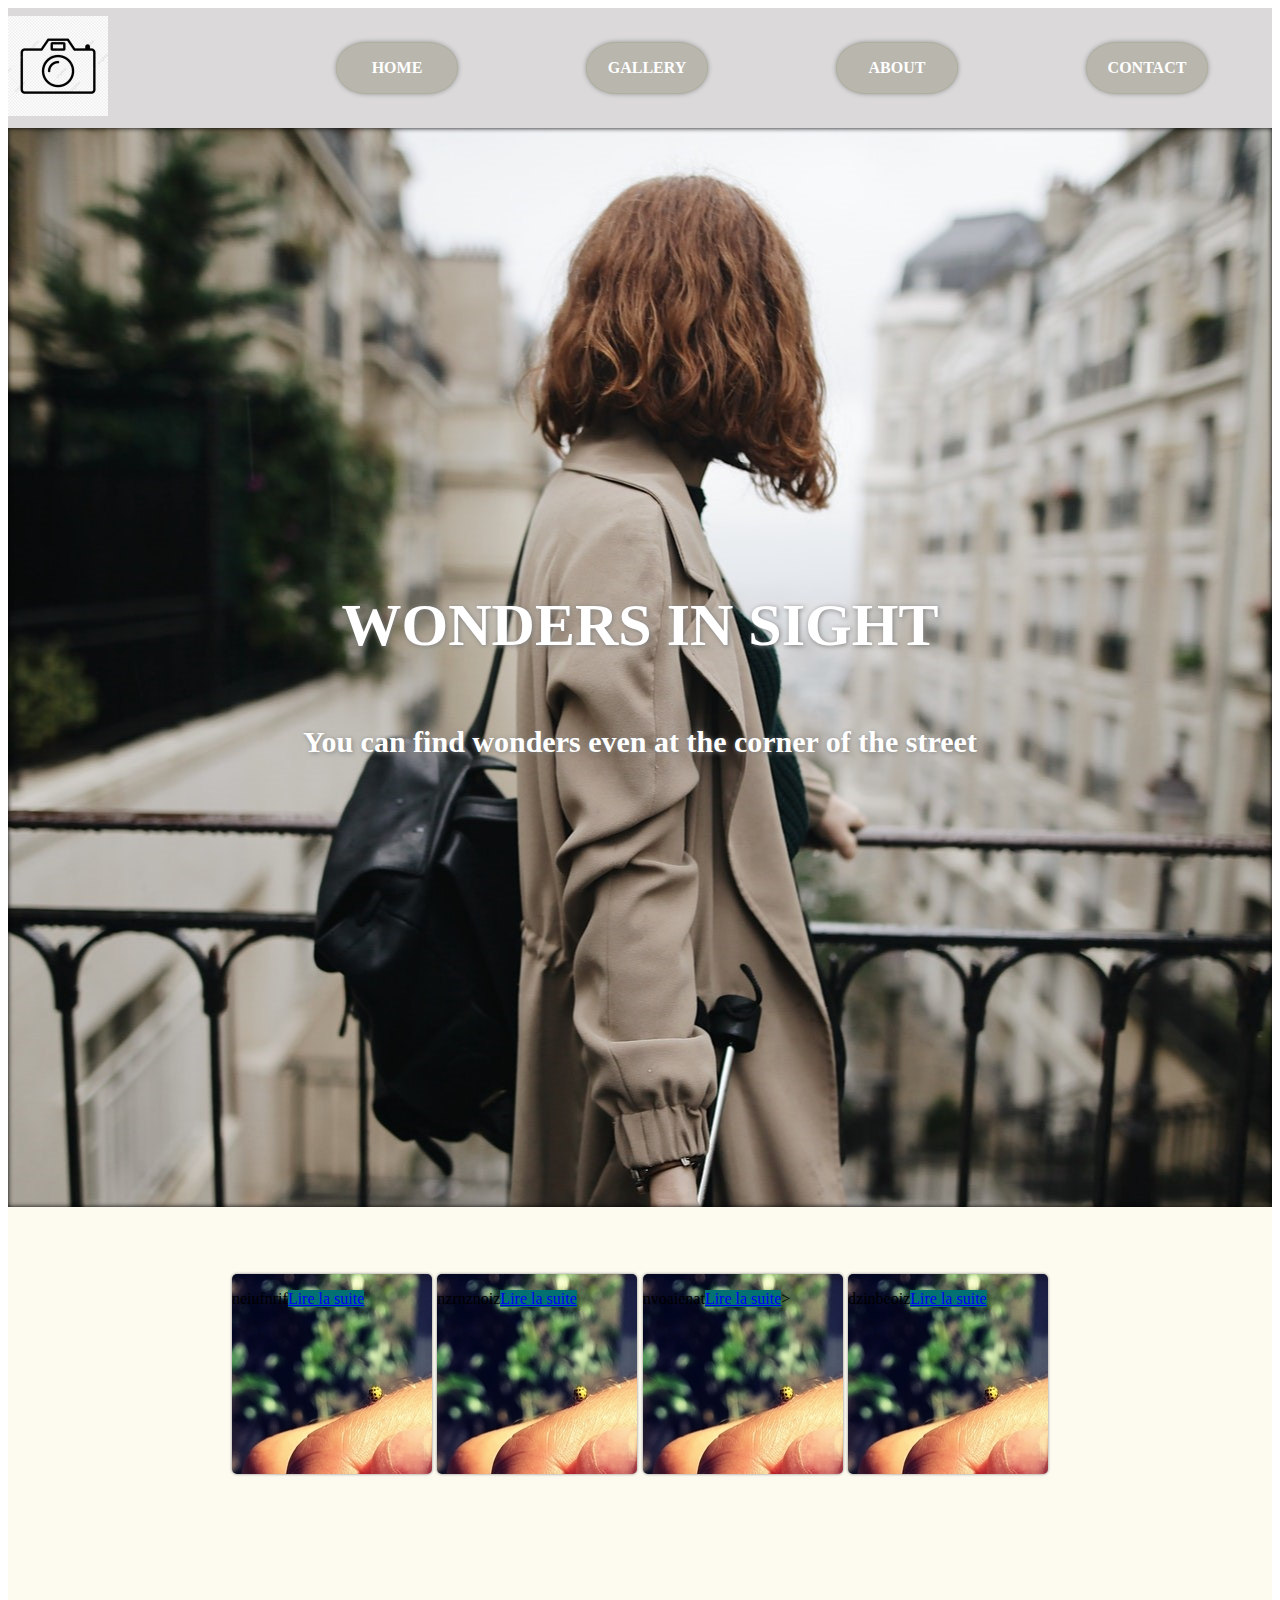
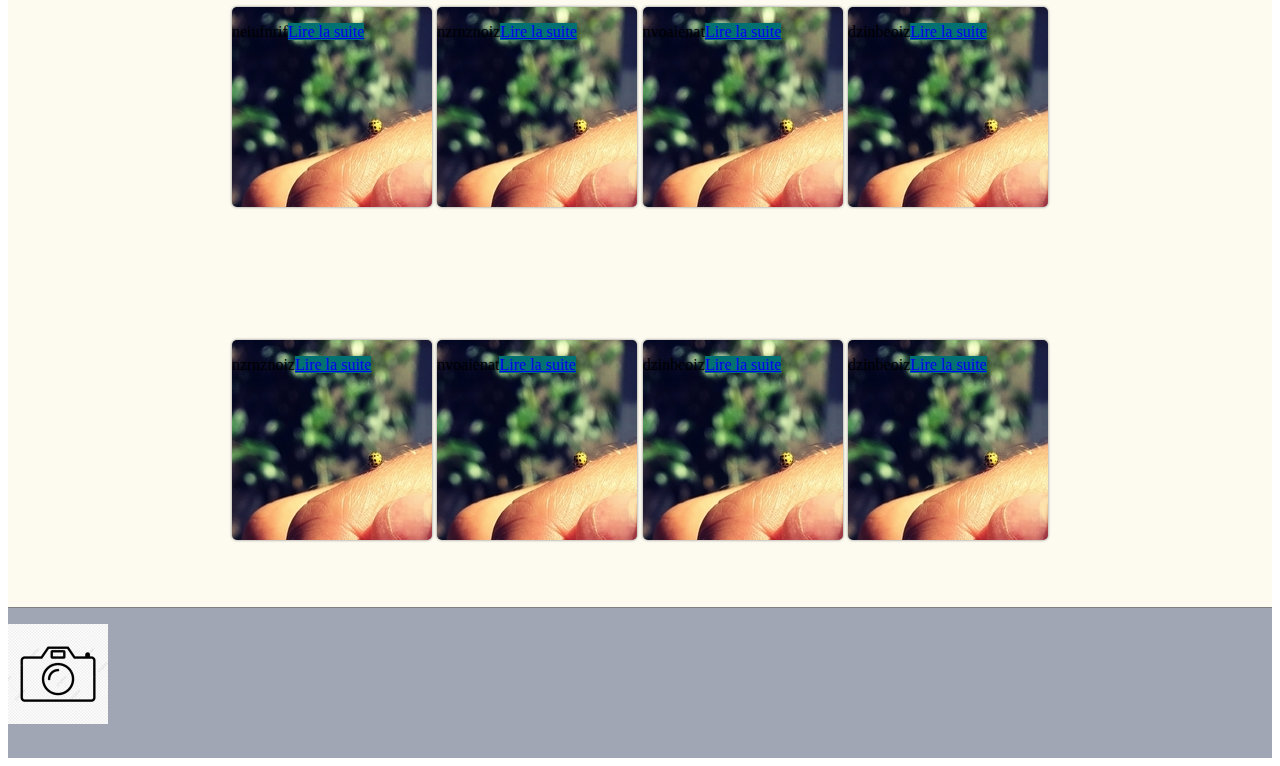
==== index.html @ 434553ee "Update and rename home.html to index.html" ====
<!DOCTYPE html>
<html>
	<head>
		<meta charset="utf-8" />
		<link rel="stylesheet" type="text/css" href="style.css" />
		<title>Site de photo</title>
	</head>
	
	<body>
		<div id="bloc_page">
			<header>
				<p><img id="logo_top" src="img/logo.jpg" alt="logo" /></p>
				
				<nav id="menu_top">
					<ul id="ul_top">
						<li class="li_top"><a href="index.html">Home</a></li>
						<li class="li_top"><a href="gallery.html">Gallery</a></li>
						<li class="li_top"><a href=#>About</a></li>
						<li class="li_top"><a href="contact.html">Contact</a></li>
					</ul>
				</nav>
			</header>
			
			<section id="hero">
					<h1>Wonders In Sight</h1>
					<h2>You can find wonders even at the corner of the street</h2>
			</section>
			
			<section id="art_section">
				<div id="art">
					<article id="art1"><p>neiufnrif<a href=# class="lire">Lire la suite</a></p></article>
					<article><p>nzrnznoiz<a href=# class="lire">Lire la suite</a></p></article>
					<article><p>nvoaienat<a href=# class="lire">Lire la suite</a>></p></article>
					<article><p>dzinbeoiz<a href=# class="lire">Lire la suite</a></p></article>
					<article><p>neiufnrif<a href=# class="lire">Lire la suite</a></p></article>
					<article><p>nzrnznoiz<a href=# class="lire">Lire la suite</a></p></article>
					<article><p>nvoaienat<a href=# class="lire">Lire la suite</a></p></article>
					<article><p>dzinbeoiz<a href=# class="lire">Lire la suite</a></p></article>
					<article><p>nzrnznoiz<a href=# class="lire">Lire la suite</a></p></article>
					<article><p>nvoaienat<a href=# class="lire">Lire la suite</a></p></article>
					<article><p>dzinbeoiz<a href=# class="lire">Lire la suite</a></p></article>
					<article><p>dzinbeoiz<a href=# class="lire">Lire la suite</a></p></article>
				</div>
			</section>
			
			<footer>
				<p><img id="logo_bottom" src="img/logo.jpg" alt="logo" /></p>
				
				<!--<nav id="menu_bottom">
					<ul>
						<li class="li_bottom"><a href=# alt="">Home</a></li>
						<li class="li_bottom"><a href=# alt="">Gallery</a></li>
						<li class="li_bottom"><a href=# alt="">About</a></li>
						<li class="li_bottom"><a href=# alt="">Contact</a></li>
					</ul>
				</nav>-->
			</footer>
		</div>
	</body>
</html>
---- style.css ----
#bloc_page
{
	width: 100%;
	margin: auto;
}

header
{
	background-color: #DBD9D9;
	height: 120px;
	width: 100%;
	display: flex;
	justify-content: space-between;
	align-items: center;
	/*border-bottom: 1px solid #B0B0A0;*/
	/*box-shadow: 0 0 3px black;*/
	z-index: 2;
}

nav ul
{	
	list-style-type: none;
	height: 100px;
	width: 1000px;
	display: flex;
	justify-content: space-around;
	align-items: center;
}

nav li
{
	height: 50px;
	width: 120px;
	background-color: #B9B6AE;
	border: 1px solid #B0B0A0;
	border-radius: 30px / 25px;
	box-shadow: 0 0 5px rgb(150, 150, 150);
	text-align: center;
	display: flex;
	justify-content: space-around;
	align-items: center;
}

/* nav li:hover
{
	height: 52px;
	width: 126px;
}*/

nav a
{
	color: white;
	text-decoration: none;
	text-transform: uppercase;
	font-weight: bold;
}


#hero
{
	background: url("img/hero2.jpg") center no-repeat;
	height: 1079px;
	width: 100%;
	color: white;
	display: flex;
	flex-direction: column;
	justify-content: center;
	align-items: center;
	box-shadow: inset 0 0 5px black;
	z-index: 1;
}

section h1
{
	font-size: 60px;
	text-shadow: 1px 1px 5px grey;
	text-transform: uppercase;
}

h2
{
	font-size: 30px;
	text-shadow: 1px 1px 5px grey;
}

#art_section
{
	height: 1000px;
	width: 100%;
	background-color: #FDFBEF;
	border-bottom: 1px solid grey;
	/*border-top: 1px solid grey;*/
	/*box-shadow: 0 0 3px black;*/
	z-index: 3;
}

#art
{
	height: 100%;
	width: 65%;
	margin: auto;
	display: flex;
	flex-wrap: wrap;
	justify-content: space-around;
	align-content: space-around;
}

article
{
	height: 200px;
	width: 200px;
	background-color: red;
	background-image: url("img/ladybug_mini.jpg");
	box-shadow: 0 0 3px grey;
	border-radius: 5px;
}

.lire
{
	height: 20px;
	width: 60px;
	background-color: #037171;
}

footer
{
	height: 150px;
	background-color: #A1A6B4;
	display: flex;
}

#logo_top
{
	height: 100px;
	width: 100px;
}

#logo_bottom
{
	height: 100px;
	width: 100px;
}

.li_bottom
{
	list-style-type: none;
}
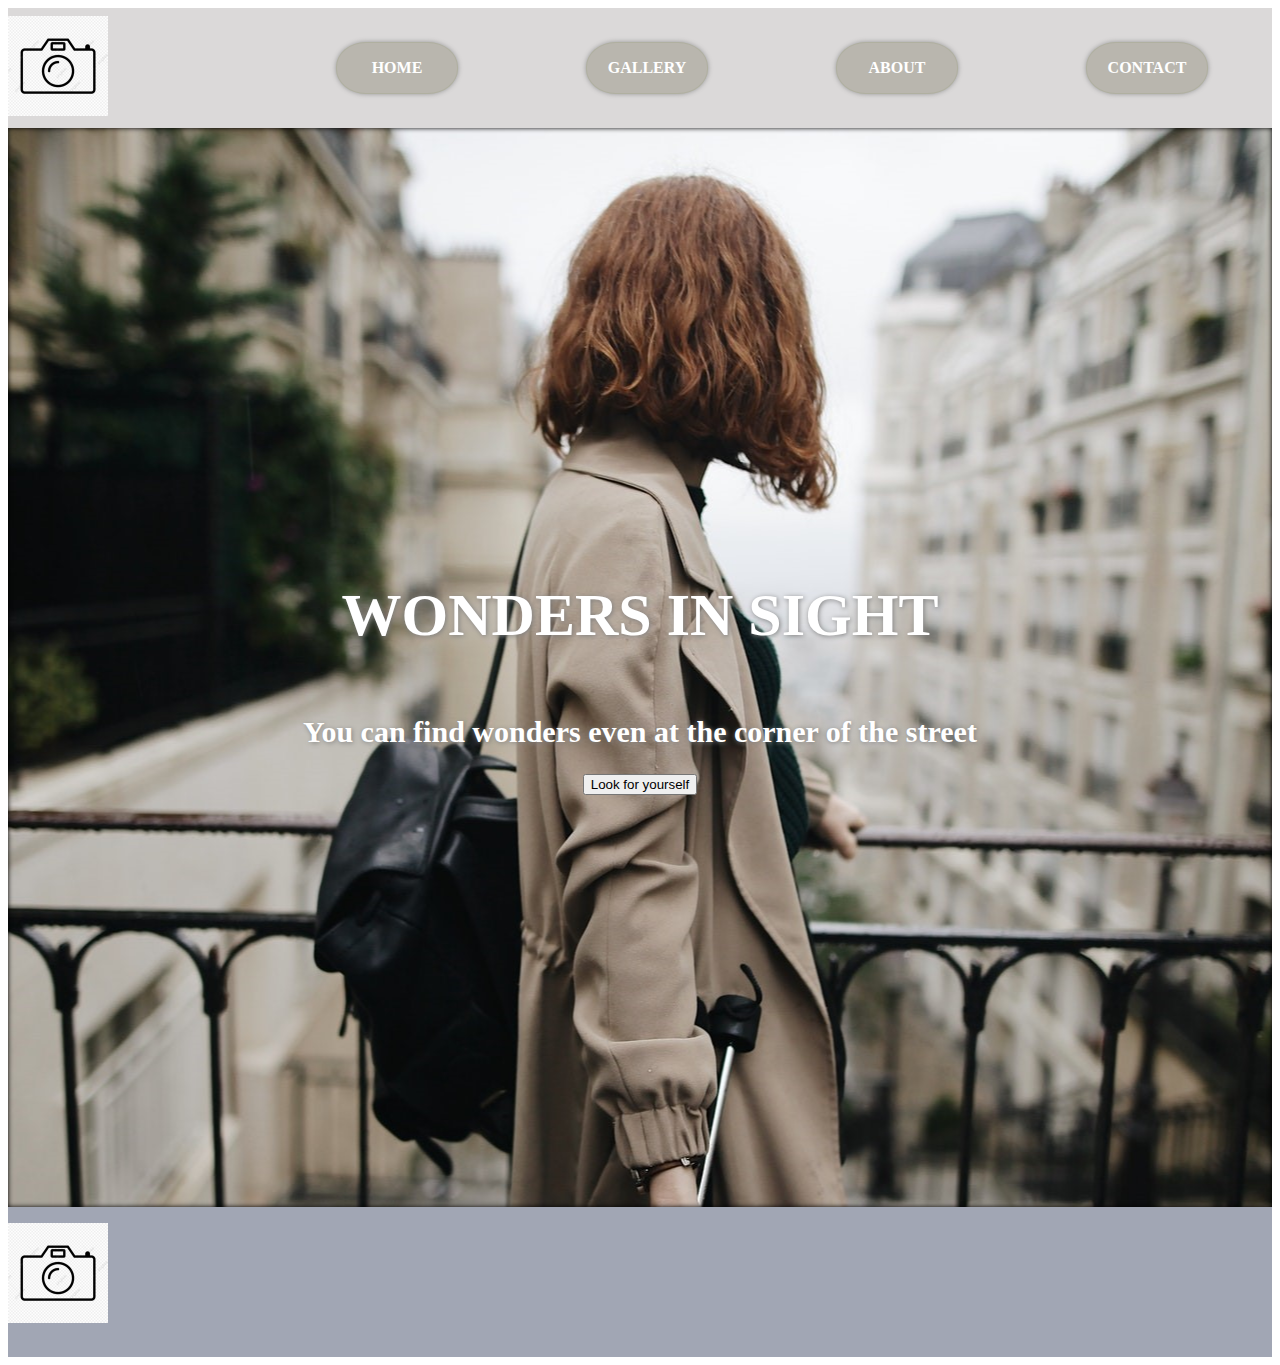
==== commit e9cc9c10: "Remove article section - add button to gallery" ====
--- a/index.html
+++ b/index.html
@@ -24,9 +24,10 @@
 			<section id="hero">
 					<h1>Wonders In Sight</h1>
 					<h2>You can find wonders even at the corner of the street</h2>
+					<button type="button" onclick="window.location.href='gallery.html';">Look for yourself</button>
 			</section>
 			
-			<section id="art_section">
+			<!--<section id="art_section">
 				<div id="art">
 					<article id="art1"><p>neiufnrif<a href=# class="lire">Lire la suite</a></p></article>
 					<article><p>nzrnznoiz<a href=# class="lire">Lire la suite</a></p></article>
@@ -41,7 +42,7 @@
 					<article><p>dzinbeoiz<a href=# class="lire">Lire la suite</a></p></article>
 					<article><p>dzinbeoiz<a href=# class="lire">Lire la suite</a></p></article>
 				</div>
-			</section>
+			</section>-->
 			
 			<footer>
 				<p><img id="logo_bottom" src="img/logo.jpg" alt="logo" /></p>
